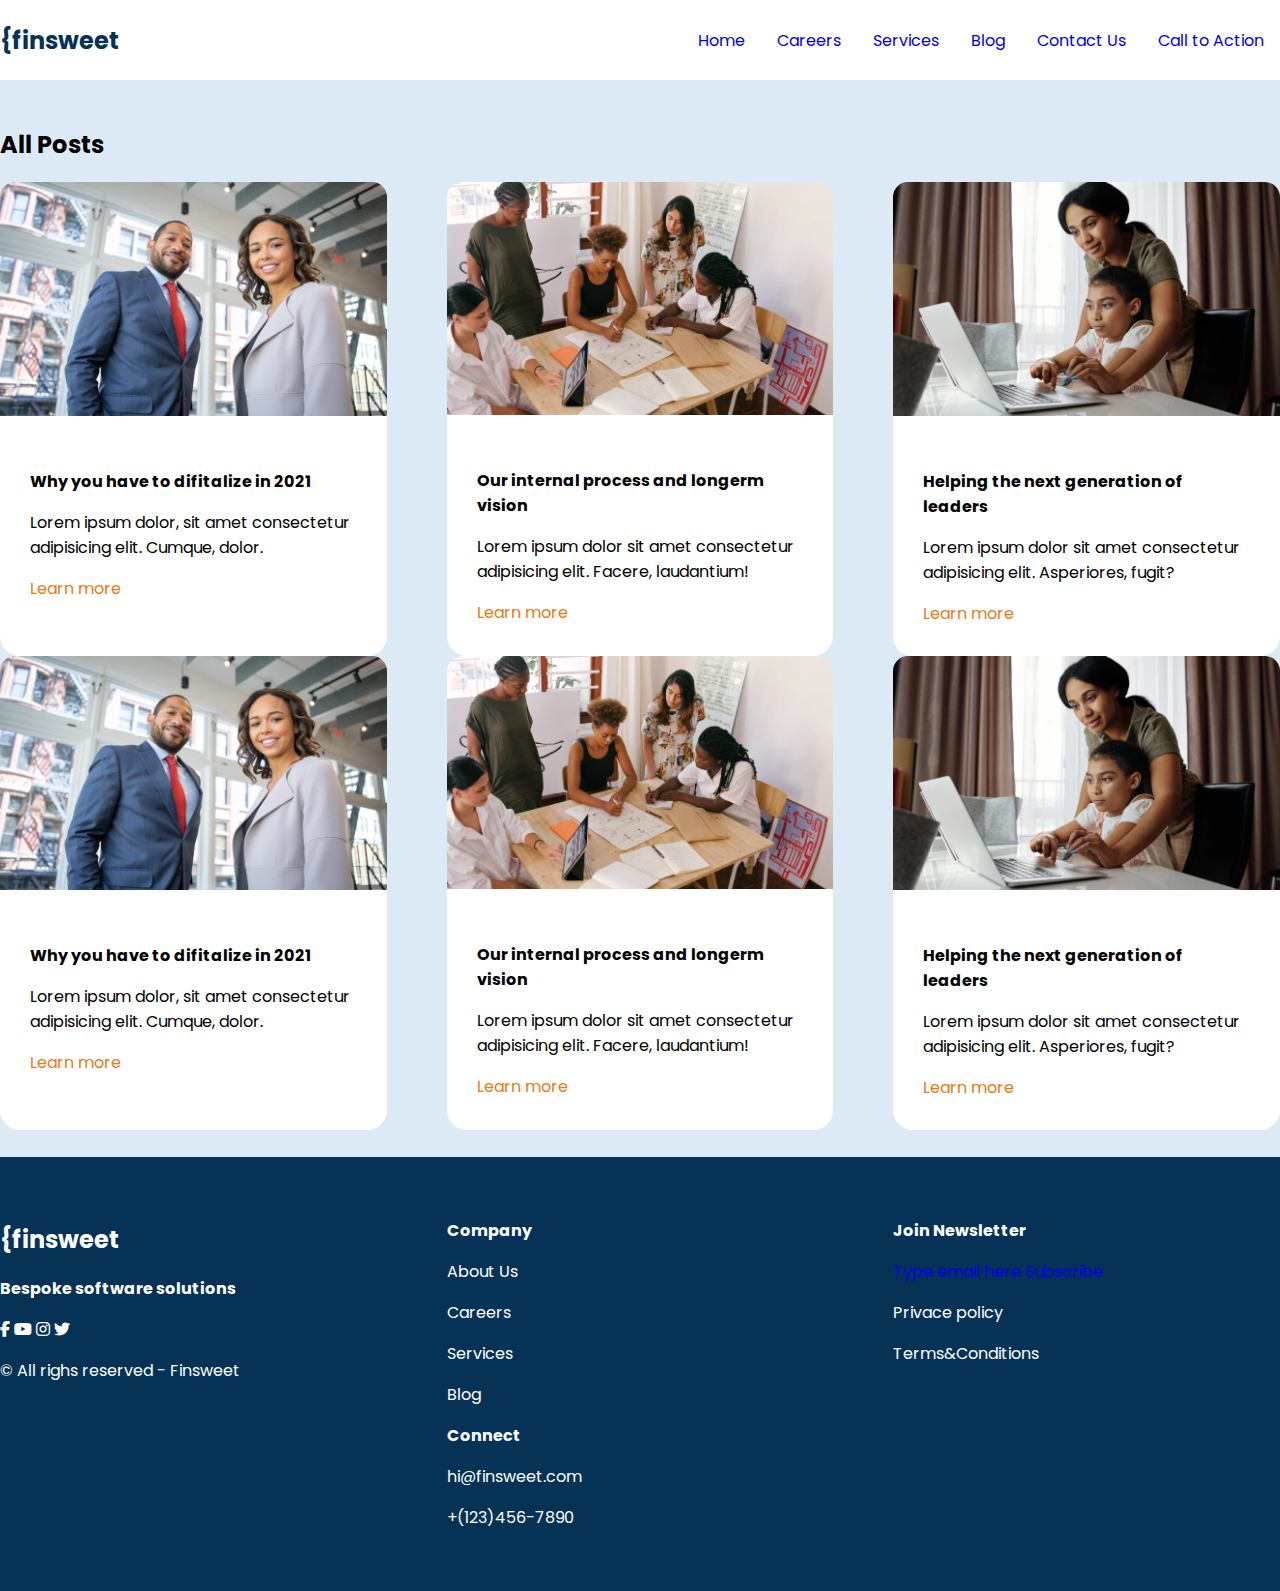
==== blog.html @ a578fd44 "first commit" ====
<!DOCTYPE html>
<html lang="en">
<head>
    <meta charset="UTF-8">
    <meta http-equiv="X-UA-Compatible" content="IE=edge">
    <meta name="viewport" content="width=device-width, initial-scale=1.0">
    <title>Document</title>
    <link href="https://fonts.googleapis.com/css2?family=Poppins:ital,wght@0,300;0,400;0,600;1,400&display=swap" rel="stylesheet">
    <link rel="stylesheet" href="https://cdnjs.cloudflare.com/ajax/libs/font-awesome/6.2.0/css/all.min.css">
    <link rel="stylesheet" href="/css/style.css">
</head>
<body>
    <header class="mainhead"> 
        <div class="container">
            <nav class="nav">
                <div class="logo-nav"><b>{finsweet</b></div>
                <ul class="main-nav">
                 <li><a href="#">Home</a></li>
                    <li><a href="careers.html">Careers</a></li>
                    <li><a href="services.html">Services</a></li>
                    <li><a href="blog.html">Blog</a></li>
                    <li><a href="contact.us.html">Contact Us</a></li>
                    <li><a href="#">Call to Action</a></li>
                </ul>
            </nav>
        </div>
    </header>

    <section class="eight">
        <div class="container">
            <h2>All Posts</h2>
            <div class="row">
                <div class="col-3">
                    <img class="img" src="/images/post1.png" alt="">
                    <div class="pad">
                       <p><b>Why you have to difitalize in 2021</b></p>
                    <p>Lorem ipsum dolor, sit amet consectetur adipisicing elit. Cumque, dolor.</p>
                    <a class="coral" href="/blog.inner.html">Learn more</a> 
                    </div>
                </div>
    
                <div class="col-3">
                    <img class="img" src="/images/post-2.png" alt="">
                    <div class="pad">
                      <p><b>Our internal process and longerm vision</b></p>
                    <p>Lorem ipsum dolor sit amet consectetur adipisicing elit. Facere, laudantium!</p>
                    <a class="coral" href="/blog.inner.html">Learn more</a>  
                    </div>
                </div>
    
                <div class="col-3">
                    <img class="img" src="/images/post-3.png" alt="">
                    <div class="pad">
                       <p><b>Helping the next generation of leaders</b></p>
                    <p>Lorem ipsum dolor sit amet consectetur adipisicing elit. Asperiores, fugit?</p>
                    <a class="coral" href="/blog.inner.html">Learn more</a> 
                    </div>
                </div>

                <div class="col-3">
                    <img class="img" src="/images/post1.png" alt="">
                    <div class="pad">
                       <p><b>Why you have to difitalize in 2021</b></p>
                    <p>Lorem ipsum dolor, sit amet consectetur adipisicing elit. Cumque, dolor.</p>
                    <a class="coral" href="blog.inner.html">Learn more</a> 
                    </div>
                </div>
    
                <div class="col-3">
                    <img class="img" src="/images/post-2.png" alt="">
                    <div class="pad">
                      <p><b>Our internal process and longerm vision</b></p>
                    <p>Lorem ipsum dolor sit amet consectetur adipisicing elit. Facere, laudantium!</p>
                    <a class="coral" href="/blog.inner.html">Learn more</a>  
                    </div>
                </div>
    
                <div class="col-3">
                    <img class="img" src="/images/post-3.png" alt="">
                    <div class="pad">
                       <p><b>Helping the next generation of leaders</b></p>
                    <p>Lorem ipsum dolor sit amet consectetur adipisicing elit. Asperiores, fugit?</p>
                    <a class="coral" href="/blog.inner.html">Learn more</a> 
                    </div>
                </div>
        </div>
    </section>
    
    <footer>
      <div class="container">
          <div class="row">
               <div class="col-3">
              <h2>{finsweet</h2>
                <p><b>Bespoke software solutions</b></p>
                <i class="fa-brands fa-facebook-f"></i>
                <i class="fa-brands fa-youtube"></i>
                <i class="fa-brands fa-instagram"></i>
                <i class="fa-brands fa-twitter"></i>
                <p>&#169 All righs reserved - Finsweet</p>
          </div>
          <div class="col-3">
              <div class="col-2">
                 <p><b>Company</b></p>
              <p>About Us</p>
              <p>Careers</p>
              <p>Services</p> 
              <p>Blog</p>
              </div>
              <div class="col-2">
                <p><b>Connect</b></p>
                <p>hi@finsweet.com</p>
                <p>+(123)456-7890</p>
              </div>
          </div>    
            <div class="col-3">
              <p><b>Join Newsletter</b></p>
              <a href="#">Type email here</a>
              <a href="#">Subscribe</a>
              <p>Privace policy</p>
              <p>Terms&Conditions</p>
          </div>    
        </div>
      </div>  
    </footer>
</body>
</html>
---- css/style.css ----
/* head */
body{
    font-family: 'Poppins', sans-serif;
    margin: 0;
}

a{
    text-decoration: none;
    /* color: coral; */
}

.coral{
    color: rgb(235, 121, 21);
}

.nav{
    display: flex;
    justify-content: space-between;
    align-items: center;
    height: 80px;
}

.nav .main-nav{
    display: flex;
    margin: 0;
    padding: 0;
}

.nav .logo-nav{
    font-size: 24px;
    color: #063255;
}

.nav .main-nav li{
    padding: 0 1rem;
    list-style: none;
}

h1{
    font-size: 3rem;
    color: #063255;
}

h2{
    font-size: 1.5rem;
}
.one{
    max-width: 100%;
    padding: 3vh 0 0;
    background-color: #DCEAF5;
}

.content-one{
    display: flex;
    width: 100%;
    flex-grow: 1;
}

.col-2{
    align-items: center;
    width: calc(100%/2 - 40px);
}
.container{
    max-width: 1280px;
    margin: 0 auto;   
}

.two{
    max-width: 100%;
    padding: 5vh 0;
}
.row{
    display: flex;
    justify-content: space-between;
    flex-wrap: wrap;
    max-width: 100%;
    overflow: hidden;
}

.col-3{
    width: calc(100%/3 - 40px);
}

.img{
    border-radius: 15px;
}
.two .row a::after{
    content: '\2192';
}

.three{
    padding: 3vh 0;
    background-color: #DCEAF5; 
}

.three .col-3{
    border-radius: 20px;
    background-color: white;
    padding: 3vh 1vh;
}

.four{
    padding: 5vh 0;
}
.four .col-2{
    width: calc(100%/2 - 40px);
}

.four img{
    border-radius: 20px;
}

.numb{
    width: calc(100%/2 - 40px);
    padding: 0 1vh;
}

.rel{
    position: relative;
}

.rel::before{
    content: '';
    position: absolute;
    inset: 0 75% 0 0;
    background-color: #eb7610;
    mix-blend-mode: multiply;
    border-radius: 20px 0 0 20px;
}

.five{
    display: flex;
    justify-content: space-between;
    max-width: 1280px;
    margin: 0 auto;
    padding: 3vh 3vh;
    background-color: #DCEAF5;
    border-radius: 20px;
}

.five .col-2{
    width: calc(100%/2 - 40px);
}

.team{
    width: 90%;
}

.bx{
    border-radius: 20px;
    border: 1px solid #5b5b5b; 
    color: #5b5b5b;
    padding: 9px;
}
.five .coral-one{
    border-radius: 20px;
    border: 1px solid white; 
    background-color: white;
    color: #eb7610;
    padding: 9px;
}
.six{
    display: flex;
    max-width: 100%;
    background-color: coral;
    margin: 5vh 0;
}

.experience-content{
    padding: 9rem 3rem;
    color: white;
}

.experience-content a{
    border-radius: 20px;
    background-color: white;
    padding: 1vh 1vh;
}

.experience-img{
    width: 100%;
    height: 100%;
    background-image: url('/images/experience-image.png');
    background-size: cover;
}
.seven{
    display: flex;
    justify-content: space-between;
    max-width: 100%;
    margin: 5vh 0;
}

.eight{
    padding: 3vh 0;
    background-color: #DCEAF5;
    max-width: 100%;

}
.eight .col-3{
    background-color: white;
    border-radius: 20px;
}

.eight .col-3 img{
    width: 100%;
    border-bottom-left-radius: 0;
    border-bottom-right-radius: 0;
}
.pad{
    padding: 30px;
}
footer{
    background-color: #063255;
    color: white;
    max-width: 100%;
    padding: 5vh 0;
}

.neg{
    display: flex;
    justify-content: space-between;
    max-width: 1280px;
    margin: 0 auto;
    padding: 5vh 0;
}

.bb{
    display: inline-block;
    border-radius: 15px;
    background-color: #DCEAF5;
    padding: 1vh 5vh;
}

.cor{
    color: coral;
}

.hoyr{
    padding: 5vh 0;
}

.odin img{
    border-radius: 20px;
    width: 100%;
}

.dva img{
    width: 50px;
    height: 50px;
    border-radius: 50%;
}

.rw{
    display: flex;
    flex-wrap: wrap;
    width: 80%;
    overflow: hidden;
}
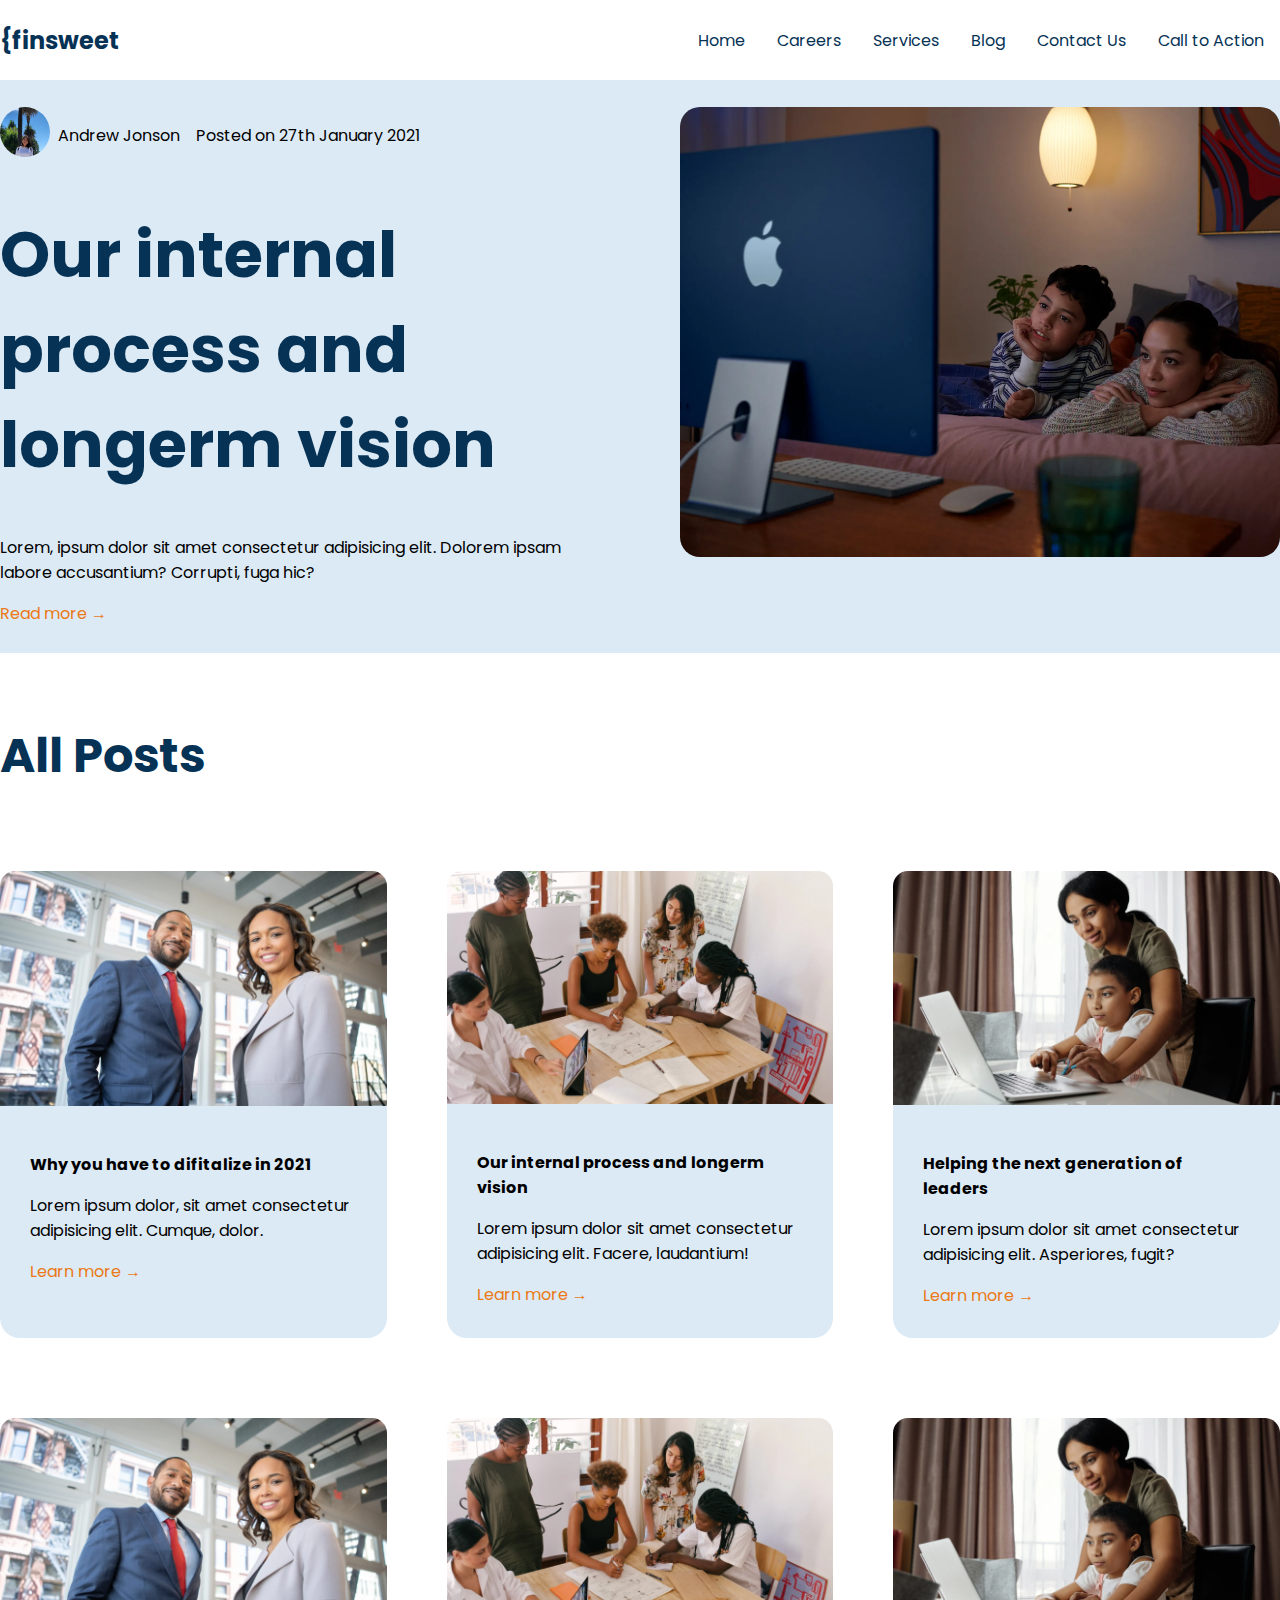
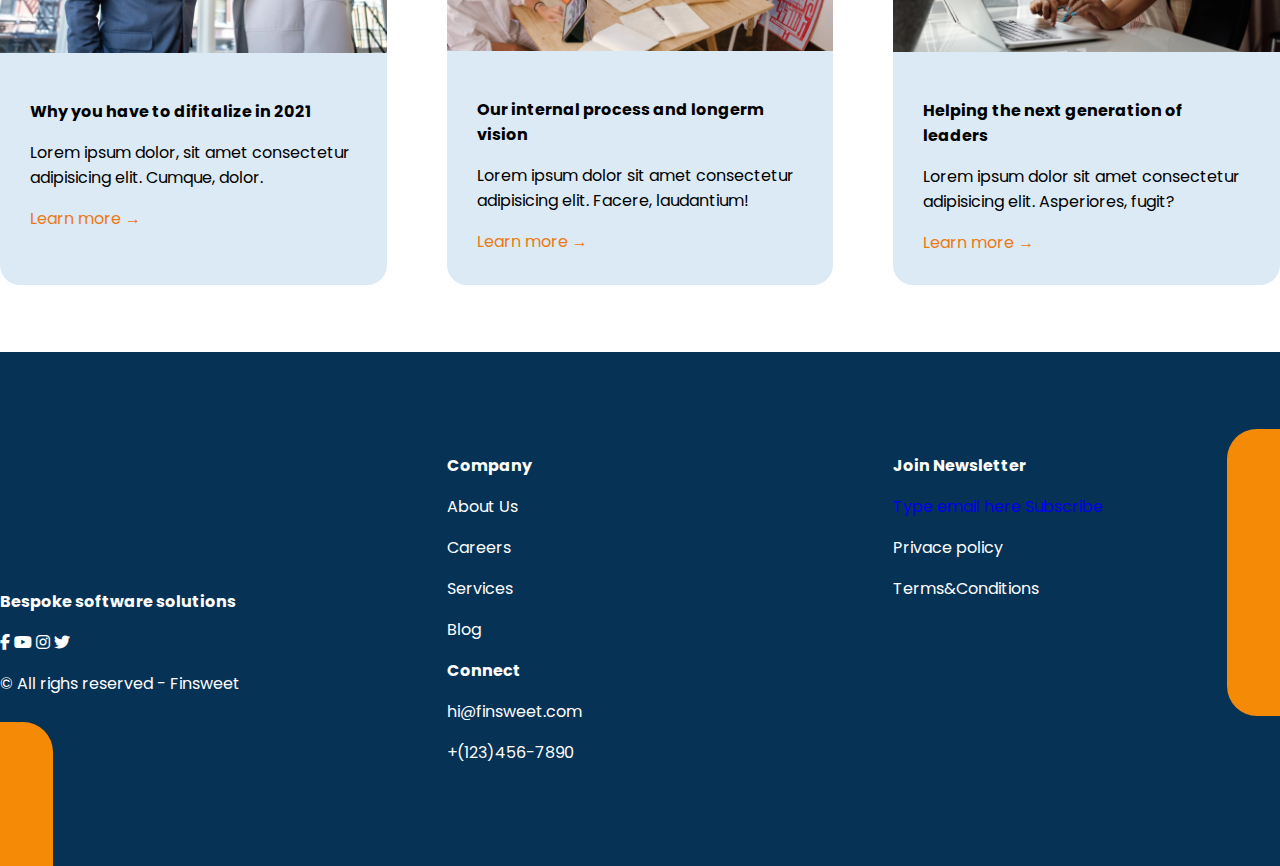
==== commit 9c970b3d: "update" ====
--- a/blog.html
+++ b/blog.html
@@ -15,7 +15,7 @@
             <nav class="nav">
                 <div class="logo-nav"><b>{finsweet</b></div>
                 <ul class="main-nav">
-                 <li><a href="#">Home</a></li>
+                 <li><a href="index.html">Home</a></li>
                     <li><a href="careers.html">Careers</a></li>
                     <li><a href="services.html">Services</a></li>
                     <li><a href="blog.html">Blog</a></li>
@@ -26,6 +26,26 @@
         </div>
     </header>
 
+    <section class="apple">
+        <div class="container">
+            <div class="row">
+                <div class="col-2">
+                    <div class="rw ns">
+                        <img class="ybl" src="/images/IMG_4520.JPG" alt="">
+                        <p>&nbsp; Andrew Jonson &nbsp; &nbsp;</p>
+                        <p>Posted on 27th January 2021</p>
+                    </div>
+                <h1>Our internal process and longerm vision</h1>
+                <p>Lorem, ipsum dolor sit amet consectetur adipisicing elit. Dolorem ipsam labore accusantium? Corrupti, fuga hic?</p>
+                <a class="coral" href="#">Read more &rarr;</a>
+                </div>
+                <div class="col-2">
+                <img class="yb" src="/images/Apple_new-iMac-spring21_lifestyle03_screen.webp" alt="">
+            </div>
+            </div>
+            
+        </div>
+    </section>
     <section class="eight">
         <div class="container">
             <h2>All Posts</h2>
@@ -35,7 +55,7 @@
                     <div class="pad">
                        <p><b>Why you have to difitalize in 2021</b></p>
                     <p>Lorem ipsum dolor, sit amet consectetur adipisicing elit. Cumque, dolor.</p>
-                    <a class="coral" href="/blog.inner.html">Learn more</a> 
+                    <a class="coral" href="/blog.inner.html">Learn more &rarr;</a> 
                     </div>
                 </div>
     
@@ -44,7 +64,7 @@
                     <div class="pad">
                       <p><b>Our internal process and longerm vision</b></p>
                     <p>Lorem ipsum dolor sit amet consectetur adipisicing elit. Facere, laudantium!</p>
-                    <a class="coral" href="/blog.inner.html">Learn more</a>  
+                    <a class="coral" href="/blog.inner.html">Learn more &rarr;</a>  
                     </div>
                 </div>
     
@@ -53,7 +73,7 @@
                     <div class="pad">
                        <p><b>Helping the next generation of leaders</b></p>
                     <p>Lorem ipsum dolor sit amet consectetur adipisicing elit. Asperiores, fugit?</p>
-                    <a class="coral" href="/blog.inner.html">Learn more</a> 
+                    <a class="coral" href="/blog.inner.html">Learn more &rarr;</a> 
                     </div>
                 </div>
 
@@ -62,7 +82,7 @@
                     <div class="pad">
                        <p><b>Why you have to difitalize in 2021</b></p>
                     <p>Lorem ipsum dolor, sit amet consectetur adipisicing elit. Cumque, dolor.</p>
-                    <a class="coral" href="blog.inner.html">Learn more</a> 
+                    <a class="coral" href="blog.inner.html">Learn more &rarr;</a> 
                     </div>
                 </div>
     
@@ -71,7 +91,7 @@
                     <div class="pad">
                       <p><b>Our internal process and longerm vision</b></p>
                     <p>Lorem ipsum dolor sit amet consectetur adipisicing elit. Facere, laudantium!</p>
-                    <a class="coral" href="/blog.inner.html">Learn more</a>  
+                    <a class="coral" href="/blog.inner.html">Learn more &rarr;</a>  
                     </div>
                 </div>
     
@@ -80,7 +100,7 @@
                     <div class="pad">
                        <p><b>Helping the next generation of leaders</b></p>
                     <p>Lorem ipsum dolor sit amet consectetur adipisicing elit. Asperiores, fugit?</p>
-                    <a class="coral" href="/blog.inner.html">Learn more</a> 
+                    <a class="coral" href="/blog.inner.html">Learn more &rarr;</a> 
                     </div>
                 </div>
         </div>
--- a/css/style.css
+++ b/css/style.css
@@ -36,14 +36,24 @@
     list-style: none;
 }
 
+.main-nav a{
+    color: #063255;
+}
+
 h1{
+    font-size: 4rem;
+    color: #063255;
+}
+
+h2{
     font-size: 3rem;
     color: #063255;
 }
 
-h2{
-    font-size: 1.5rem;
-}
+h3{
+    font-size: 2rem;
+}
+
 .one{
     max-width: 100%;
     padding: 3vh 0 0;
@@ -55,7 +65,9 @@
     width: 100%;
     flex-grow: 1;
 }
-
+img {
+    vertical-align: bottom;
+}
 .col-2{
     align-items: center;
     width: calc(100%/2 - 40px);
@@ -65,6 +77,12 @@
     margin: 0 auto;   
 }
 
+.con{
+    width: 700px;
+    margin: 0 auto;
+    padding: 40px 0;
+}
+
 .two{
     max-width: 100%;
     padding: 5vh 0;
@@ -79,6 +97,7 @@
 
 .col-3{
     width: calc(100%/3 - 40px);
+    margin: 40px 0;
 }
 
 .img{
@@ -96,7 +115,7 @@
 .three .col-3{
     border-radius: 20px;
     background-color: white;
-    padding: 3vh 1vh;
+    padding: 40px 10px;
 }
 
 .four{
@@ -140,6 +159,7 @@
 
 .five .col-2{
     width: calc(100%/2 - 40px);
+    margin-top: 16px;
 }
 
 .team{
@@ -159,6 +179,7 @@
     color: #eb7610;
     padding: 9px;
 }
+
 .six{
     display: flex;
     max-width: 100%;
@@ -192,12 +213,12 @@
 
 .eight{
     padding: 3vh 0;
-    background-color: #DCEAF5;
+    background-color: white;
     max-width: 100%;
 
 }
 .eight .col-3{
-    background-color: white;
+    background-color:#DCEAF5;
     border-radius: 20px;
 }
 
@@ -209,12 +230,7 @@
 .pad{
     padding: 30px;
 }
-footer{
-    background-color: #063255;
-    color: white;
-    max-width: 100%;
-    padding: 5vh 0;
-}
+
 
 .neg{
     display: flex;
@@ -252,7 +268,91 @@
 
 .rw{
     display: flex;
+    justify-content: flex-start;
     flex-wrap: wrap;
     width: 80%;
     overflow: hidden;
 }
+
+.rw .ns{
+    padding: 0 20px;
+}
+
+.apple{
+    display: flex;
+    justify-content: space-between;
+    background-color: #DCEAF5;
+    max-width: 100%;
+    padding: 3vh 0;
+}
+
+.ybl{
+    width: 50px;
+    height: 50px;
+    border-radius: 50%;
+}
+
+.yb{
+    border-radius: 20px;
+    width: 100%;
+}
+
+/* Contact Us */
+
+.hoyor{
+    height: 30vh;
+}
+input{
+    border: none;
+    border-radius: 27px;
+    background-color: rgba(210, 218, 237, 0.17);;
+    width: 605px;
+    height: 54px;
+    padding: 0 0 0 20px;
+    margin-top: 16px;
+}
+
+.type{
+    height: 160px;
+    margin-bottom: 16px;
+}
+
+iframe{
+    border-radius: 20px;
+}
+
+/* Footer */
+
+footer{
+    background-color: #063255;
+    color: white;
+    max-width: 100%;
+    padding: 5vh 0;
+}
+
+footer{
+    position: relative;
+}
+
+footer::after{
+    content: '';
+    position: absolute;
+    width: 53px;
+    height: 287px;
+    background-color: #f58a07;
+    top: 15%;
+    right: 0;
+    border-radius: 30px 0 0 30px;
+}
+
+footer::before{
+    content: '';
+    position: absolute;
+    width: 53px;
+    height: 144px;
+    background-color: #f58a07;
+    bottom: 0;
+    left: 0;
+    border-radius: 0 30px 0 0;
+}
+
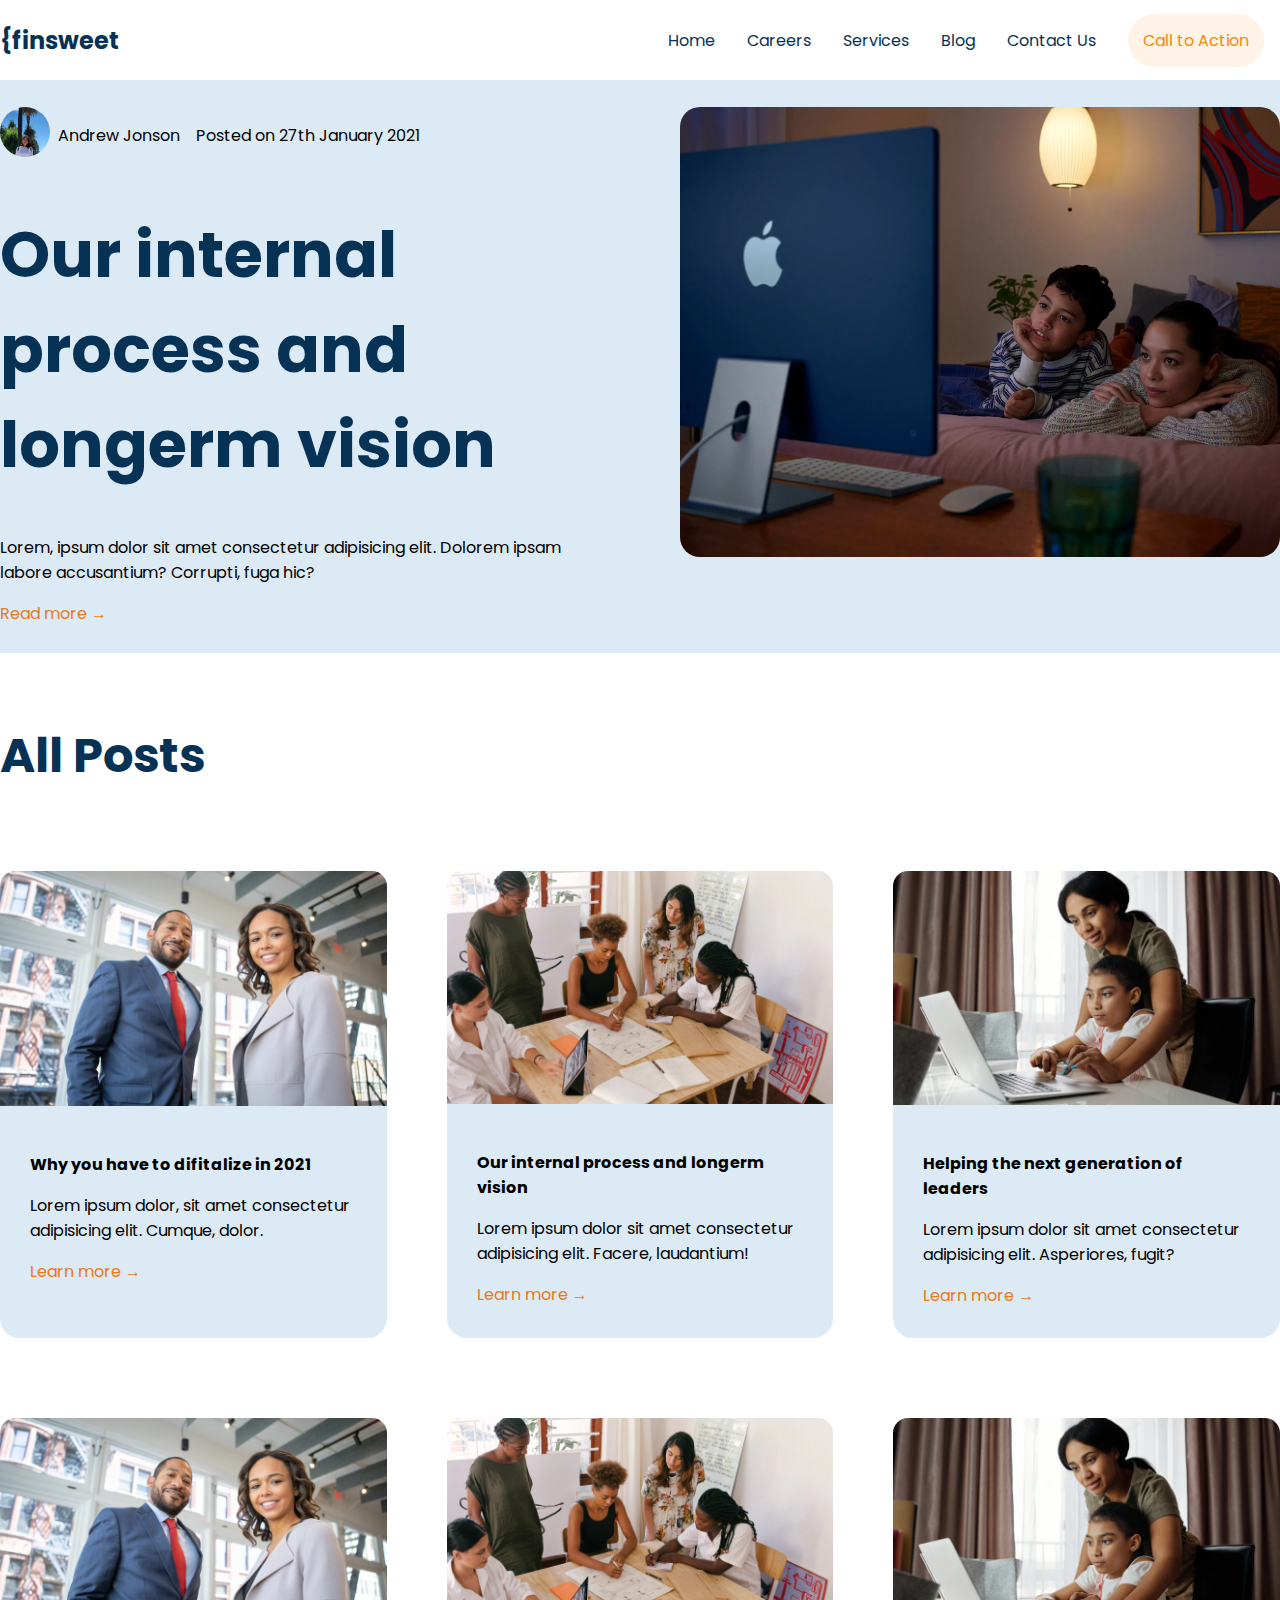
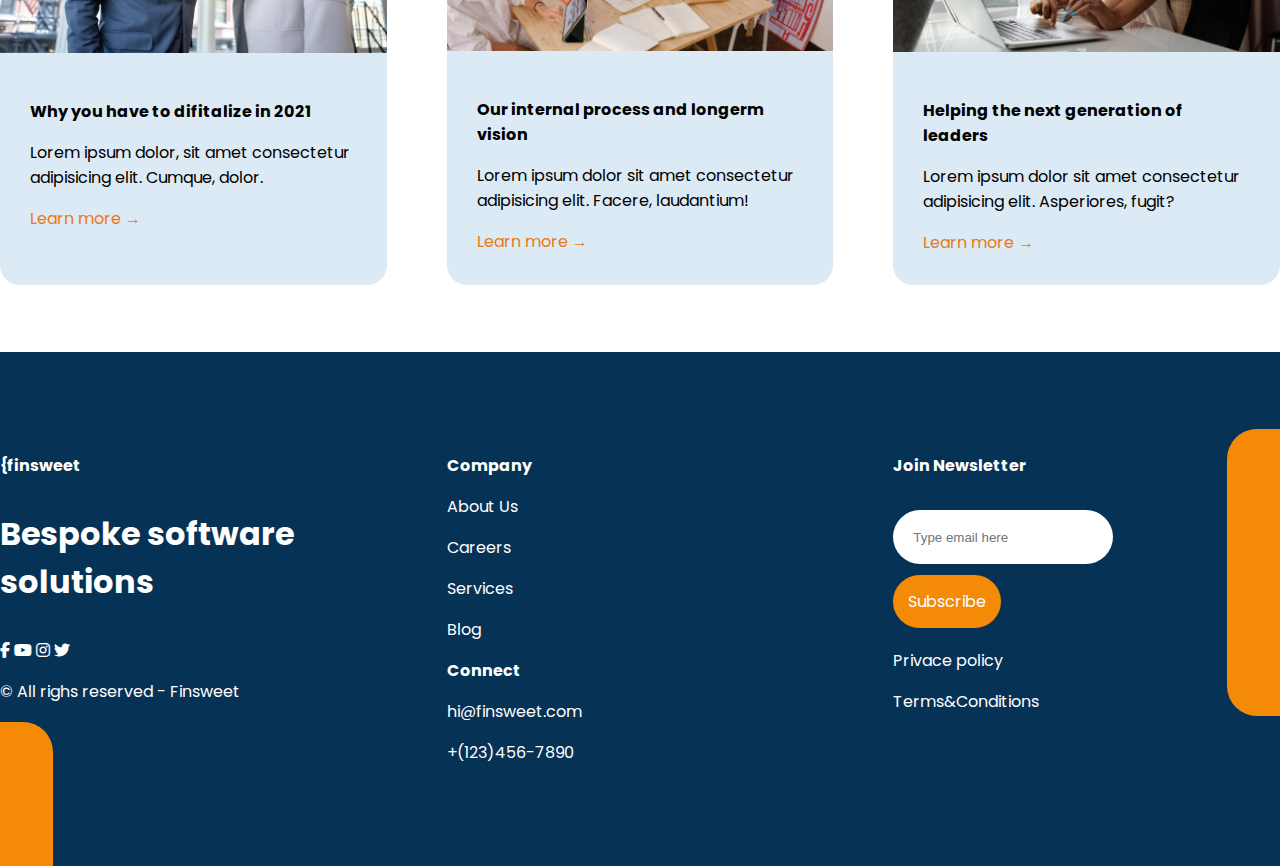
==== commit 6e460fc6: "update" ====
--- a/blog.html
+++ b/blog.html
@@ -15,12 +15,12 @@
             <nav class="nav">
                 <div class="logo-nav"><b>{finsweet</b></div>
                 <ul class="main-nav">
-                 <li><a href="index.html">Home</a></li>
-                    <li><a href="careers.html">Careers</a></li>
-                    <li><a href="services.html">Services</a></li>
-                    <li><a href="blog.html">Blog</a></li>
-                    <li><a href="contact.us.html">Contact Us</a></li>
-                    <li><a href="#">Call to Action</a></li>
+                 <li><a class="a" href="/index.html">Home</a></li>
+                    <li><a class="a" href="careers.html">Careers</a></li>
+                    <li><a class="a" href="services.html">Services</a></li>
+                    <li><a class="a" href="blog.html">Blog</a></li>
+                    <li><a class="a" href="contact.us.html">Contact Us</a></li>
+                    <li><a class="cta" href="#">Call to Action</a></li>
                 </ul>
             </nav>
         </div>
@@ -107,40 +107,42 @@
     </section>
     
     <footer>
-      <div class="container">
-          <div class="row">
-               <div class="col-3">
-              <h2>{finsweet</h2>
-                <p><b>Bespoke software solutions</b></p>
-                <i class="fa-brands fa-facebook-f"></i>
-                <i class="fa-brands fa-youtube"></i>
-                <i class="fa-brands fa-instagram"></i>
-                <i class="fa-brands fa-twitter"></i>
-                <p>&#169 All righs reserved - Finsweet</p>
+        <div class="container">
+            <div class="row">
+                 <div class="col-3">
+                <p><b>{finsweet</b></p>
+                  <h3>Bespoke software solutions</h3>
+                  <i class="fa-brands fa-facebook-f" &nbsp;></i>
+                  <i class="fa-brands fa-youtube" &nbsp;></i>
+                  <i class="fa-brands fa-instagram" &nbsp;></i>
+                  <i class="fa-brands fa-twitter" &nbsp;></i>
+                  <p>&#169 All righs reserved - Finsweet</p>
+            </div>
+            <div class="col-3">
+                <div class="col-2">
+                   <p><b>Company</b></p>
+                <p>About Us</p>
+                <p>Careers</p>
+                <p>Services</p> 
+                <p>Blog</p>
+                </div>
+                <div class="col-2">
+                  <p><b>Connect</b></p>
+                  <p>hi@finsweet.com</p>
+                  <p>+(123)456-7890</p>
+                </div>
+            </div>    
+              <div class="col-3">
+                <p><b>Join Newsletter</b></p>
+                <input class="teh" type="first" placeholder="Type email here">
+                <div class="sub"><a class="sos" href="#">Subscribe</a></div>
+                <div class="pp">
+                  <p>Privace policy</p>
+                <p>Terms&Conditions</p>
+                </div>
+            </div>    
           </div>
-          <div class="col-3">
-              <div class="col-2">
-                 <p><b>Company</b></p>
-              <p>About Us</p>
-              <p>Careers</p>
-              <p>Services</p> 
-              <p>Blog</p>
-              </div>
-              <div class="col-2">
-                <p><b>Connect</b></p>
-                <p>hi@finsweet.com</p>
-                <p>+(123)456-7890</p>
-              </div>
-          </div>    
-            <div class="col-3">
-              <p><b>Join Newsletter</b></p>
-              <a href="#">Type email here</a>
-              <a href="#">Subscribe</a>
-              <p>Privace policy</p>
-              <p>Terms&Conditions</p>
-          </div>    
-        </div>
-      </div>  
-    </footer>
+        </div>  
+      </footer>
 </body>
 </html>--- a/css/style.css
+++ b/css/style.css
@@ -1,4 +1,5 @@
 /* head */
+
 body{
     font-family: 'Poppins', sans-serif;
     margin: 0;
@@ -6,7 +7,6 @@
 
 a{
     text-decoration: none;
-    /* color: coral; */
 }
 
 .coral{
@@ -36,7 +36,7 @@
     list-style: none;
 }
 
-.main-nav a{
+.main-nav .a{
     color: #063255;
 }
 
@@ -54,6 +54,13 @@
     font-size: 2rem;
 }
 
+.cta{
+    border-radius: 31px;
+    background-color: rgba(245, 138, 7, 0.1);;
+    color: #F58A07;
+    padding: 15px;
+}
+
 .one{
     max-width: 100%;
     padding: 3vh 0 0;
@@ -64,6 +71,21 @@
     display: flex;
     width: 100%;
     flex-grow: 1;
+}
+
+.sos{
+    background-color: #F58A07;
+    border-radius: 27px;
+    color: white;
+    padding: 15px;
+}
+
+.sas{
+    padding: 15px;
+    color: #063255;
+}
+.zuu{
+    padding: 1vh 0;
 }
 img {
     vertical-align: bottom;
@@ -183,7 +205,7 @@
 .six{
     display: flex;
     max-width: 100%;
-    background-color: coral;
+    background-color: #F58A07;
     margin: 5vh 0;
 }
 
@@ -193,11 +215,14 @@
 }
 
 .experience-content a{
-    border-radius: 20px;
+    border-radius: 31px;
     background-color: white;
     padding: 1vh 1vh;
 }
-
+.experience-content p{
+    color: white;
+    font-size: 48px;
+}
 .experience-img{
     width: 100%;
     height: 100%;
@@ -240,6 +265,9 @@
     padding: 5vh 0;
 }
 
+.neg .sos{
+    margin-bottom: 10px;
+}
 .bb{
     display: inline-block;
     border-radius: 15px;
@@ -297,11 +325,36 @@
     width: 100%;
 }
 
+/* services */
+
+.i{
+    padding: 3vh 0;
+}
+
+.smile{
+    border-radius: 20px;
+}
+.ar img{
+    position: relative;
+}
+.ar img::before{
+    content: '';
+    position: absolute;
+    width: 97px;
+    height: 97px;
+    background-color: #f58a07;
+    left: -30px;
+    top: 190px;
+    border-radius: 20px;
+}
+
 /* Contact Us */
 
-.hoyor{
+.hooyor{
+    padding: 3vh 0;
     height: 30vh;
 }
+
 input{
     border: none;
     border-radius: 27px;
@@ -311,7 +364,9 @@
     padding: 0 0 0 20px;
     margin-top: 16px;
 }
-
+.hoyor .col-2{
+    padding: 0 0 3vh 0;
+}
 .type{
     height: 160px;
     margin-bottom: 16px;
@@ -356,3 +411,13 @@
     border-radius: 0 30px 0 0;
 }
 
+.teh{
+    margin-bottom: 25px;
+    width: 200px;
+    background-color: white;
+}
+
+.pp{
+    padding: 2vh 0 0 0;
+}
+
